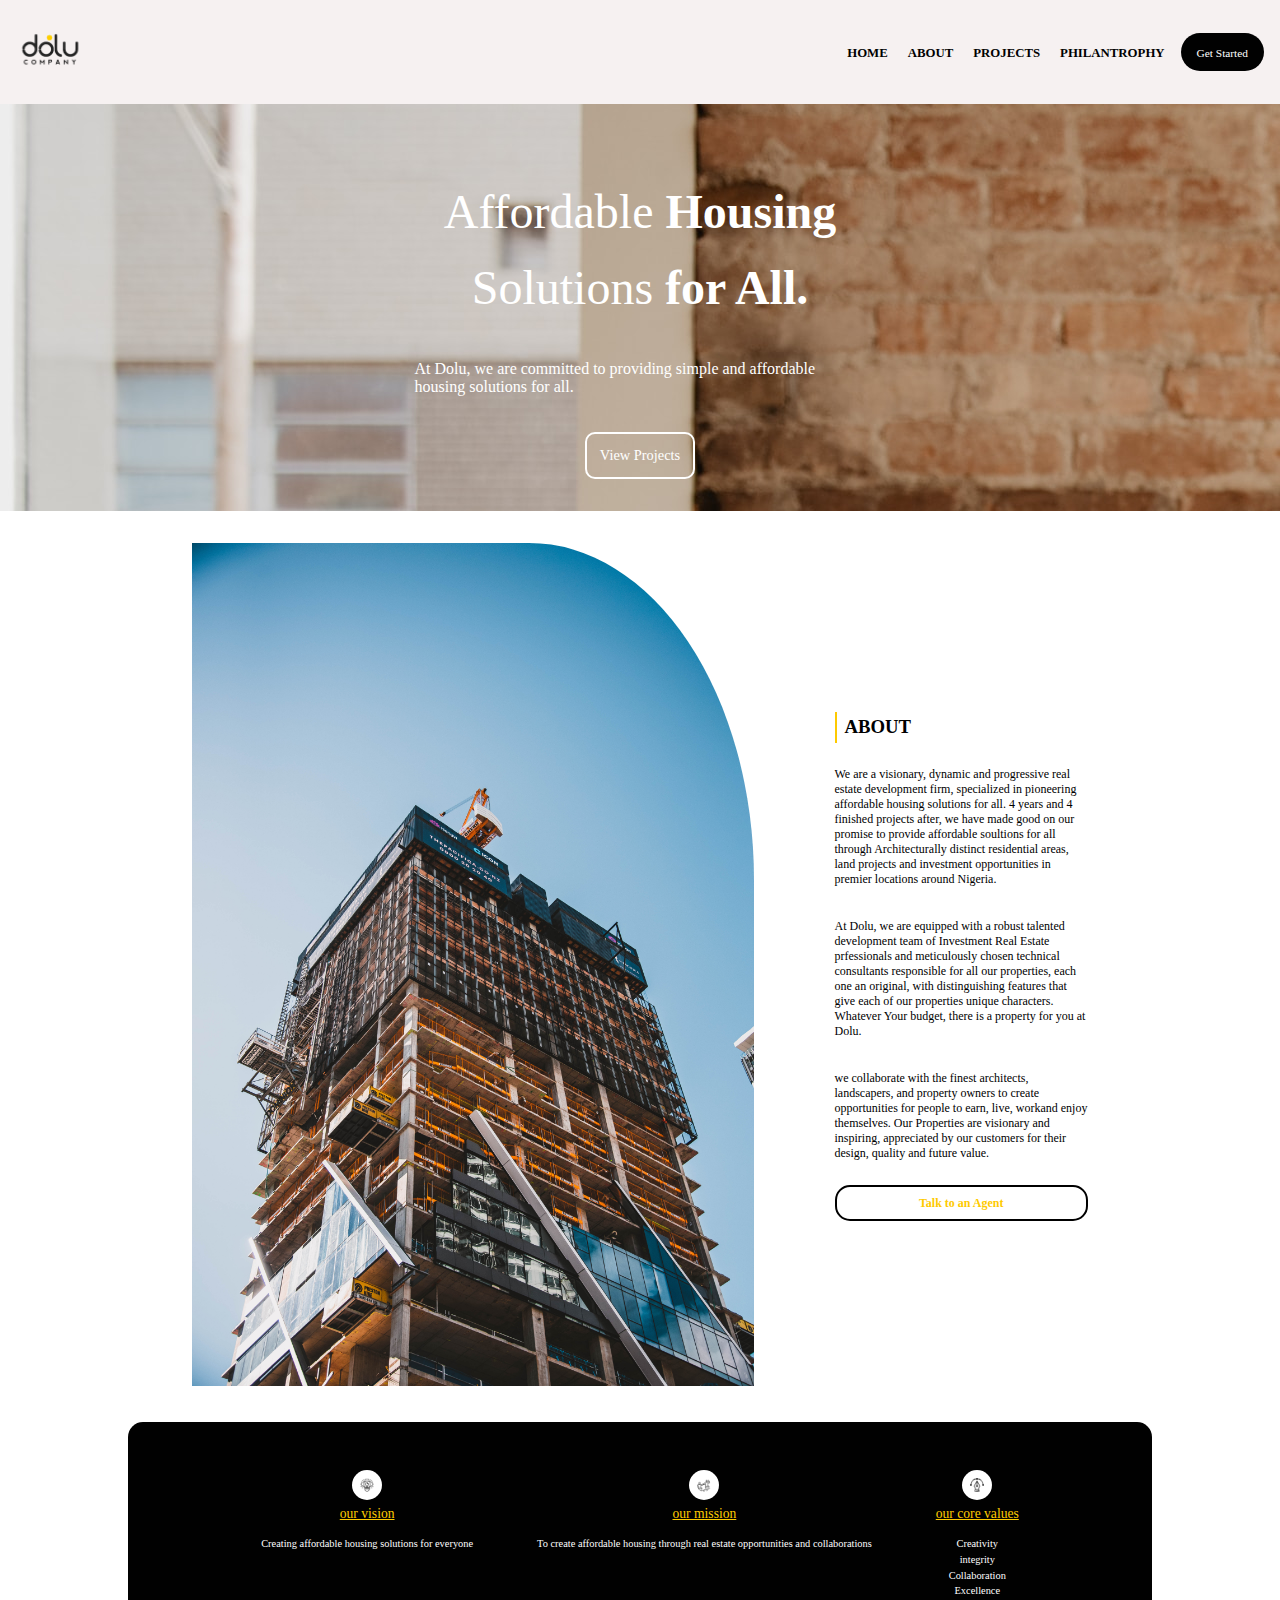
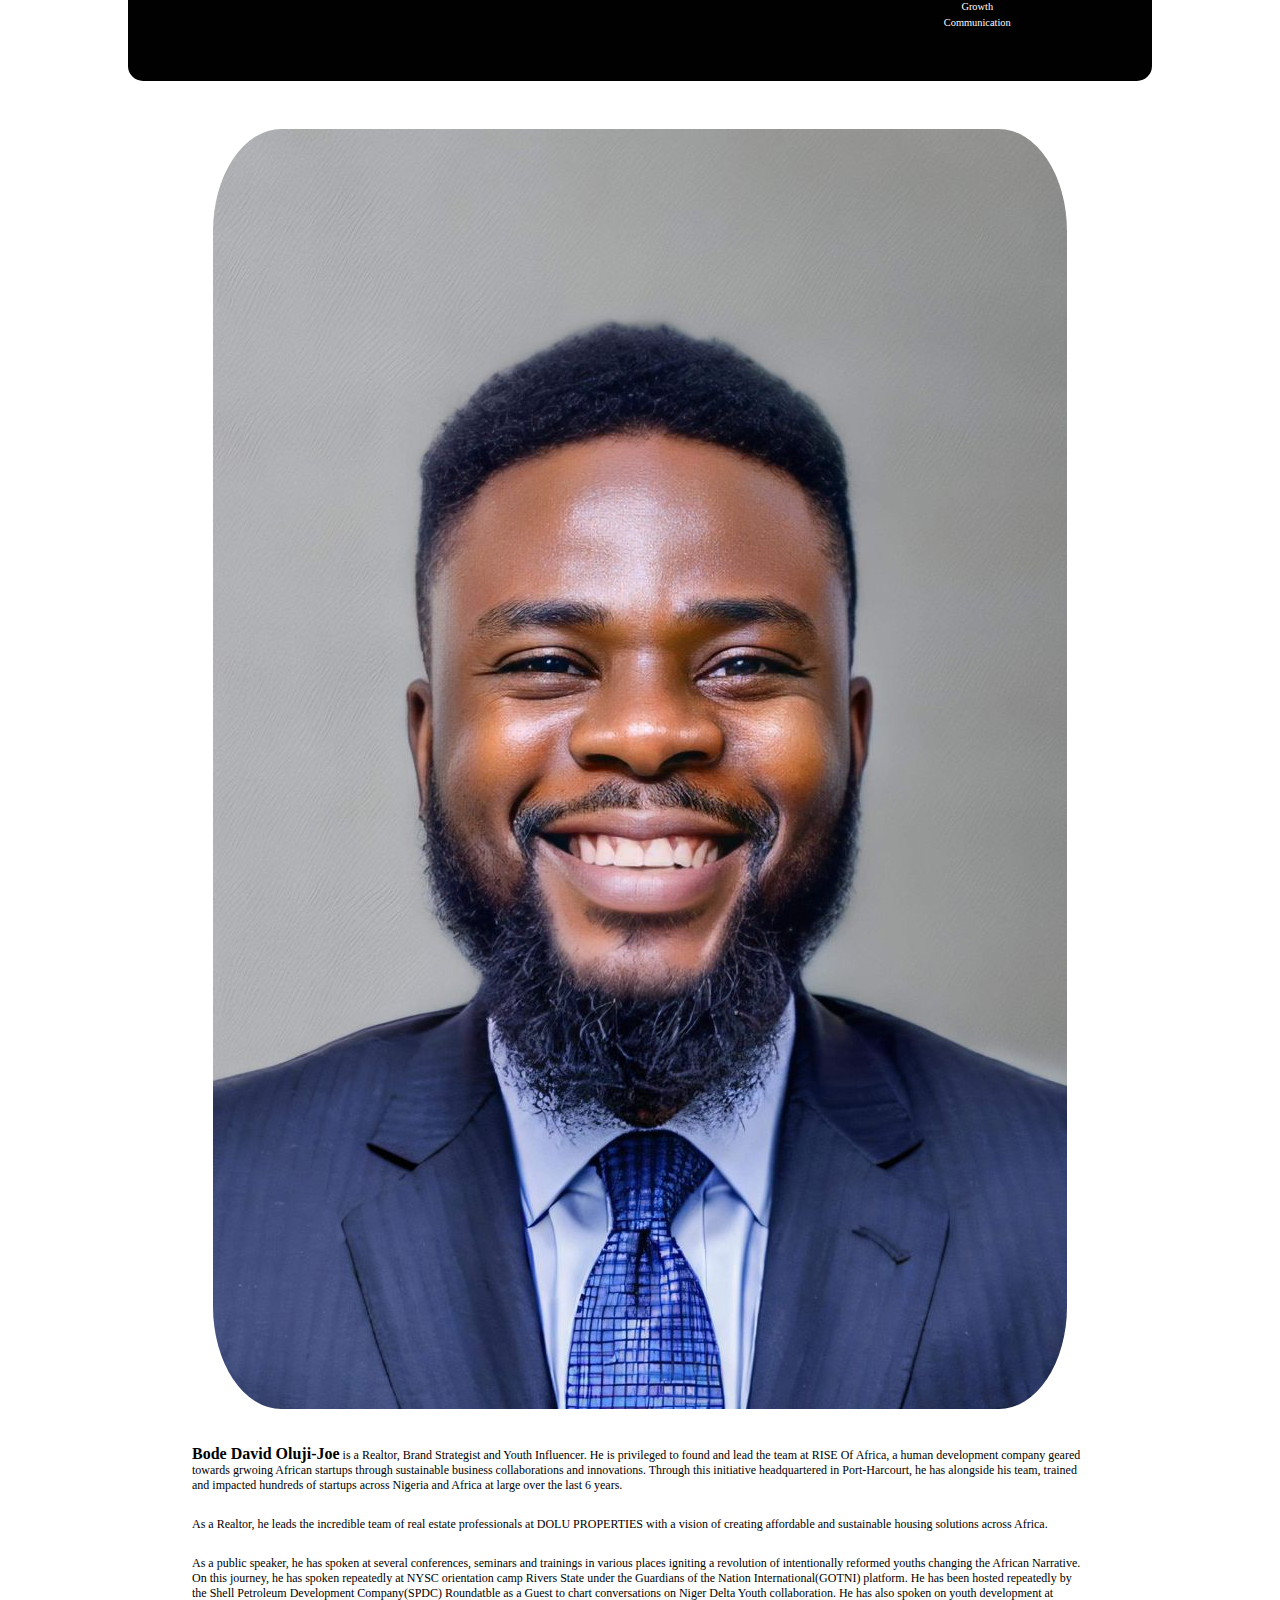
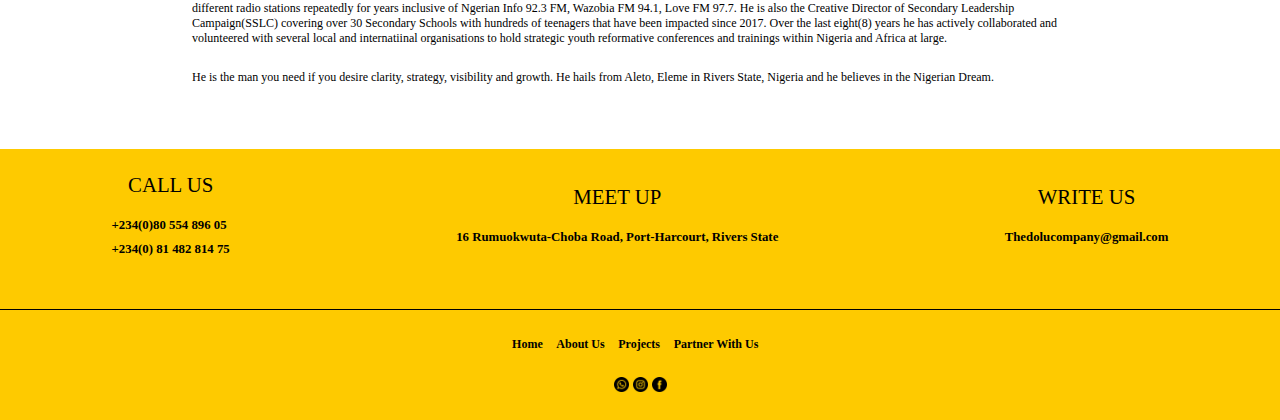
==== about.html @ e9746da0 "Add files via upload" ====
<!DOCTYPE html>
<html lang="en">
<head>
    <meta charset="UTF-8">
    <meta http-equiv="X-UA-Compatible" content="IE=edge">
    <meta name="viewport" content="width=device-width, initial-scale=1.0">
    <title>Dolu Properties Limited/About Page</title>

    <link rel="stylesheet" href="about.css">
    <link
    rel="stylesheet"
    href="https://cdnjs.cloudflare.com/ajax/libs/animate.css/4.1.1/animate.min.css"
  />
</head>
<body>

    <main>
        <section class="rider">
            <header>
           <div>
              <a href="index.html"><img src="dolu_logo-removebg.png" alt="dolu properties Logo"></a> 
           </div>

           <button class="mobile-nav-toggle" aria-controls="primary-nav" aria-expanded="true">
               <span class="sr-only">Menu</span>
           </button>
           <nav>
               <ul class="primary-nav">
                   <li><a href="index.html">Home</a></li>
                   <li><a href="about.html">About</a></li>
                   <li><a href="projects.html">Projects</a></li>
                   <li><a href="phil.html">Philantrophy</a></li>
               </ul>

               <button class="cta">
                   <a href="about.html">Get Started</a>
               </button>
           </nav>  
            </header>
    </section>

    <section class="about-hero-section">

        <div class="hero-section">
       
        <div>
            <h1>Affordable <span>Housing</span></h1>
            <h1>Solutions <span>for All.</span></h1>

    <p>At Dolu, we are committed to providing simple and affordable housing solutions for all.</p>

            <button><a style="text-decoration: none; color: white;" href="projects.html">View Projects</a></button> 
         </div>
        </div>
    </section>

<section>
        <div id="about">

        <div class="abt">
            <div>
                <img src="zane-lee-9cnzCy4YsNE-unsplash.jpg" alt="">
            </div>

            <div class="text">
            <h3>ABOUT</h3>
              <p class="text1">
                  We are a visionary, dynamic and progressive real estate development firm, specialized in
                  pioneering affordable housing solutions for all. 4 years and 4 finished projects after, 
                  we have made good on our promise to provide affordable soultions for all through 
                  Architecturally distinct residential areas, land projects and investment opportunities
                  in premier locations around Nigeria.</p>
                  
                  <p class="text2">
                  At Dolu, we are equipped with a robust talented development team of Investment Real 
                  Estate prfessionals and meticulously chosen technical consultants responsible for all 
                  our properties, each one an original, with distinguishing features that give each of
                  our properties unique characters.

                  Whatever Your budget, there is a property for you at Dolu. </p>
                  
                  
                  <p class="text3">
                  we collaborate with the finest architects, landscapers, and property owners to create 
                  opportunities for people to earn, live, workand enjoy themselves.

                  Our Properties are visionary and inspiring, appreciated by our customers for their design, 
                  quality and future value.</p>

                  <button>
                  <a href="https://wa.me/message/LCFE4JP2XHFCD1">Talk to an Agent</a>
                </button>            
            </div>              
          </div>
        </div>

        <div id="Our-Values">
            <div class="vision">
                  <img src="vision.png" alt="">
                <h4>our vision</h4>
                <p>Creating affordable housing solutions for everyone</p>
            </div>
            
            <div class="mission">
                  <img src="leadership.png" alt="">
                <h4>our mission</h4>
                <p>To create affordable housing through real estate 
                    opportunities and collaborations</p>
            </div>

            <div class="values">
                 <img src="pen-tool.png" alt="">
                <h4>our core values</h4>
                <p>Creativity</p>
                <p>integrity</p>
                <p>Collaboration</p>
                <p>Excellence</p>
                <p>Growth</p>
                <p>Communication</p>
            </div>
        </div>

        <div id="founder">
            <div>
                <img src="Bode 1 (2).JPG" 
                alt="Bode Oluji Joe, Lead Realtor at Dolu Properties">
            </div>

            <div class="founder-story">
                <p class="font1">
                    <span>Bode David Oluji-Joe</span>
                     is a Realtor, Brand Strategist and Youth Influencer.
                    He is privileged to found and lead the team at 
                    RISE Of Africa, a human development company geared
                    towards grwoing African startups through sustainable
                    business collaborations and innovations.
                    Through this initiative headquartered in Port-Harcourt,
                    he has alongside his team, trained and impacted hundreds
                    of startups across Nigeria and Africa at large over the last 
                    6 years.
                    </p>

                    <p class="font2">
                     As a Realtor, he leads the incredible team of real estate professionals 
                     at DOLU PROPERTIES with a vision of creating affordable and sustainable
                     housing solutions across Africa.
                    </p>

                     <p class="font3">
                     As a public speaker, he has spoken at several conferences, seminars and trainings 
                     in various places igniting a revolution of intentionally reformed youths changing
                     the African Narrative.

                     On this journey, he has spoken repeatedly at NYSC orientation camp Rivers State under 
                     the Guardians of the Nation International(GOTNI) platform.
                     He has been hosted repeatedly by the Shell Petroleum Development Company(SPDC) Roundatble
                     as a Guest to chart conversations on Niger Delta Youth collaboration.

                     He has also spoken on youth development at different radio stations repeatedly for years
                     inclusive of Ngerian Info 92.3 FM, Wazobia FM 94.1, Love FM 97.7.
                     He is also the Creative Director of Secondary Leadership Campaign(SSLC) covering over 30 Secondary
                     Schools with hundreds of teenagers that have been impacted since 2017.
                     
                     Over the last eight(8) years he has actively collaborated and volunteered with several local 
                     and internatiinal organisations to hold strategic youth reformative conferences and trainings within
                     Nigeria and Africa at large.
                    </p>

                    <p class="font4">
                     He is the man you need if you desire clarity, strategy, visibility and growth.
                     He hails from Aleto, Eleme in Rivers State, Nigeria and he believes in the Nigerian Dream.
                    </p>
            </div>
        </div>
</section>

    <footer>
        <div class="footer">
            <div class="foot1">
                <p>CALL US</p>
                <h6>+234(0)80 554 896 05 </h6>
                <h6>+234(0) 81 482 814 75</h6>
            </div>

            <div class="foot2">
                <p>MEET UP</p>
                <h6>16 Rumuokwuta-Choba Road, 
                    <span>Port-Harcourt, Rivers State</span>      
                </h6>
            </div>

            <div class="foot1">
                <p>WRITE US</p>
                <h6 href="Thedolucompany@gmail.com">Thedolucompany@gmail.com</h6>
            </div>
        </div>

        <div class="image-section">
            <a href="index.html">Home</a>
            <a href="about.html">About Us</a>
            <a href="projects.html">Projects</a>
            <a href="projects.html">Partner With Us</a>
        </div>
        <div class="footer-images">
           <a href="https://wa.me/message/LCFE4JP2XHFCD1"><img src="whatsapp (1).png" alt=""></a> 
           <a href="http://Instagram.com/doluproperties"><img src="instagram (1).png" alt=""></a> 
           <a href="https://www.facebook.com/DoluProperties"><img src="facebook.png" alt=""></a> 
        </div>
    </footer>
</main>

<script src="about.js"></script>
</body>

</html>
---- about.css ----
*,*::after, *::before{
    margin:0;
    padding: 0;
    box-sizing: border-box;
}

:root{
    --main-color:#FECA00;
    --secondary-color:#010101;
    --auxillary-color:#989898;
    --supplementary-color:#ffffff;
    --bar-width:100%;
    --alt-background:url(nathan-waters-j7q-Z9DV3zw-unsplash.jpg) no-repeat center center/cover ;
}
@font-face{
   font-family:'typographica';
   src:url(typogrgahica/TypoGraphica_demo.otf);
}
@font-face {
   font-family: 'montserrat';
   src: url(Montserrat/Montserrat-VariableFont_wght.ttf);
}

html{
   scroll-behavior: smooth;
}

img{
    max-width: 100%;
}

body{
    position: relative;
}
main{
   height: 100vh;
   width: 100%;

}

header div img{
   width:100px;
}
.mobile-nav-toggle, .sr-only{
   display: none;
}

header{
  background: rgb(246, 241, 241);
   margin:0;
    display:flex;
    justify-content:space-between;
    align-items:center;
    cursor:pointer;
    padding-bottom: 0;
}
nav{
   display: flex;
   justify-content:space-around;
   align-items:center;
}

nav ul{
   flex-direction:row;
   align-items:center;
   justify-content:center;
}
nav li{
   list-style: none;
   display: inline-block;
   margin-inline-end: 1rem;
}

nav li a{
   text-decoration: none;
   text-transform:uppercase;
   color: var(--secondary-color);
   font-size: .8rem;
   font-weight:800;
   font-family: 'montserrat';
   transition:250ms;
}


nav li a:hover{
   scale:1.5;
   color:var(--main-color);
}

.cta{
   padding:.7rem 1rem;
   border: none;
   background: var(--secondary-color);
   border-radius: 30px;
   margin-inline-end: .2rem;
   margin-top:auto;
   margin-bottom:auto;
}
.cta a{
   text-decoration: none;
   color:var(--supplementary-color);
   font-size: .8rem;
   font-family: 'montserrat';
}


.main-display{
   background:var(--main-color);
}



.about-hero-section{
   background:url(olivia-bauso-tP6eRy-W3ws-unsplash.jpg);
}

.hero-section{
   display: flex;
   flex-direction:row-reverse;
   justify-content: center;
   align-items: center;
   position: relative;
   padding-bottom: 2rem;
   padding-top: 5rem;
}

.hero-section div{
   display:flex;
   flex-direction: column;
   gap: 1.3rem;;
   justify-content: flex-start;
   align-items: center;
}



.about-hero-section p {
   color: var(--supplementary-color); 
   font-size:1rem;
   font-weight: 100;
   font-family:'typographica';
   width: 80%;
   margin-top: 1.5rem;
   margin-bottom: 1rem;
}

.about-hero-section button {
   color: var(--supplementary-color);
   text-align:center;
   font-size:.9rem;
   font-family:'montserrat';
   border:2px solid var(--supplementary-color);
   border-radius:10px;
   padding:.8rem;
   background:transparent;
   cursor:pointer;
}

.about-hero-section button:hover{
   background:var(--secondary-color);
   color:var(--supplementary-color);
   border:none;
}

.about-hero-section h1 {
   color: var(--supplementary-color);
   text-align:center;
   font-family:'montserrat';
   font-weight:400;
   font-size:3rem
}
.about-hero-section span {
   font-weight:800;
}

.cta{
   padding:.7rem 1rem;
   border: none;
   background: var(--secondary-color);
   border-radius: 30px;
   margin-inline-end: 1rem;
}
.cta a{
   text-decoration: none;
   color:var(--supplementary-color);
   font-size: .71rem;
   font-family: 'montserrat';
}

.abt{
   display: flex;
   gap:5rem;
   padding-top:2rem;
   justify-content: center;
   margin-left: auto;
   margin-right: auto;
   width:70%;
}

.text1, .text2{
   margin-bottom:2rem;
   font-family: 'montserrat';
   font-weight: 500;
   font-size: .75rem;
}

.text3{
   font-family: 'montserrat';
   font-weight: 500; 
   font-size: .75rem;
}

.text{
   display:flex;
   flex-direction: column;
justify-content: center;
}

.text button{
   cursor: pointer;
   border-radius: 15px; 
   padding: .5rem; 
   margin-top: 1.5rem;
   background: transparent;
   border: 2px solid black;
   display: inline;
}

.text button a{
   text-decoration: none;
   font-family: 'montserrat';
   font-weight: 600;
   font-size: .75rem;
   display: inline;
   color: var(--main-color);
}

.text button:hover{
   background: var(--secondary-color);
   color: var(--secondary-color);
}




.abt h3{
   font-family: 'typographica';
   border-left: 2px solid var(--main-color);
   padding:.3rem .5rem;
   margin-bottom: 1.5rem;
   text-align: left;
}

#about div img{
   align-items: center;
   border-top-right-radius: 40%;
}

#Our-Values{
   width:80%;
   display: flex;
   background: var(--secondary-color);
   margin-left: auto;
   margin-right:auto ;
   padding: 3rem;
   justify-content: center;
   margin-top: 2rem;
   margin-bottom: 2rem;
   border-radius: 15px;
   gap: 4rem;
}

.vision, .mission, .values{
 display: flex;
 flex-direction: column;
}

.vision img, .mission img, .values img{
   margin-left: auto;
   margin-right: auto;
   margin-bottom: .4rem;
   background: white; 
   padding: .5rem; border-radius: 50%;
   height: 30px;
   aspect-ratio: 1;
}


.vision h4, .mission h4 , .values h4 {
   color:var(--main-color);
   font-family: 'typographica';
   font-weight: 100;
   font-size: .85rem;
   padding-bottom: 1rem;
   text-decoration: underline;
   text-align: center;
}

.vision p, .mission p , .values p{
   color:var(--supplementary-color);
   font-family: 'montserrat';
   font-weight: 300;
   font-size: .65rem;
   text-align: center;
}
.values p{
   padding-bottom: .3rem;
}


#founder{
   margin-top: 3rem;
   margin-bottom: 4rem;
   width: 70%;
   display: flex;
   flex-direction: column;
   gap: 2rem;
   justify-content: center;
   align-items: center;
   margin-right: auto;
   margin-left: auto;
}
#founder img{
   width: 100%;
   border-radius: 8%;
}

.founder-story{
   font-family: 'montserrat';
   font-size: .75rem;
}

.founder-story span{
   font-weight: 800;
   font-size: 1rem;
}

.founder-story p{
   font-weight: 500;
}

.font1, .font2, .font3{
   margin-bottom: 1.5rem;
}

footer{
   background: var(--main-color);
   padding-top:1.5rem;
   padding-bottom:1.5rem;
}

.footer{
   display:flex;
   gap:1rem;
   justify-content:space-around;
   align-items:center;
   font-family:'montserrat';
   padding-bottom:3rem;
   padding-left: .4rem;
   padding-right: .4rem;
   border-bottom:.001rem solid var(--secondary-color);
}

.footer p{
   padding-bottom:1rem;
   font-size:1.3rem;
   text-align: center;
}
.footer h6{
   line-height:1.5rem;
   font-size:.8rem;
}

.image-section{
   text-align:center;
   padding-top:1.5rem;
   padding-bottom: 1rem;
   margin-bottom:.6rem;
}
.image-section a{
   text-decoration:none;
   color:var(--secondary-color); 
   margin-right:.6rem;
   font-family:'montserrat';
   font-size:.75rem;
   font-weight:600;
}

.footer-images{
 text-align: center;
}
.footer-images img{
   width:15px;
   gap: .6rem;
}


 
/* styling for mobile first screen */
 @media screen and(max-width:600px){

   header div img{
      width:50px;
   }
   
   nav{
      position:fixed;
      z-index:1000;
      display:flex;
      flex-direction:column;
      align-items: center;
      justify-content: space-around;
      inset:0 0 0 20%;
      padding:min(30vh, 10rem) 2rem ;
      background:hsl(0 0% 50%/0.2 ) !important;
      backdrop-filter: blur(.7rem);
      color: var(--supplementary-color);
      transform:translateX(100%);
      transition: transform 350ms ease-out;
   }
  
  
   nav li{
      list-style:none;
      padding-bottom: .5rem;
      cursor: pointer;
      padding-top:1rem;
      margin-bottom:0;
      margin-top:1rem;
      margin-left:auto;
      margin-right:auto;
      display: flex;
      flex-direction: column;
   }
  
   nav li a{
      text-decoration:none;
      color:var(--supplementary-color);
      font-size: 1rem;
      font-weight:700;
      font-family: 'montserrat';
      text-transform: uppercase;
      text-align:center;
      padding:5px;
      display:block;
   }
   nav li a:hover{
      scale:0;
      color:var(--supplementary-color);
   }
  
   .sr-only{
      display:none;
  }
   .mobile-nav-toggle{
      position: absolute !important;
      background: url(bars-solid\ \(3\).svg);
      background-repeat: no-repeat;
      background-color: transparent;
      border: none;
      width: 1.2rem;
      aspect-ratio: 1;
      top:1.2rem;
      right:2rem;
      z-index:9999;
      cursor: pointer;
      display: block;
   }
  
   .mobile-nav-toggle[aria-extended='true']{
      background: url(xmark-solid.svg);
   }
   nav.active{
      transform:translateX(0%)
   }
   .cta{
      padding:.7rem 1rem;
      border: none;
      background: var(--secondary-color);
      border-radius: 30px;
      margin-inline-end: .71rem;
   }
   

   .hero-section{
      flex-direction: column;
      justify-content: center;
      align-items: center;
      height:100vh;
      padding-bottom: 1rem;
      text-align: center;
   }

   .about-hero-section p {
      color: var(--secondary-color);
      margin-left: auto;
      margin-right: auto;
      font-size:.8rem;
      font-family:'typographica';
      font-weight: 10;
      width: 80%;
   }

   .about-hero-section button {
      color: var(--supplementary-color);
      font-size:.7rem;
      font-family:'montserrat';
      border:none;
      border-radius:5px;
      padding:.5rem;
      background:var(--secondary-color);
   }

   .about-hero-section h1 {
      color: var(--secondary-color);
      font-family:'montserrat';
      font-weight:400;
      font-size:1.6rem;
      line-height: .99rem;
   }
   .about-hero-section span {
      font-weight:800;
      font-size:2rem;
   }

   #about div img{
     display:none;
   }

   .abt{
      display: flex;
      padding-top:2rem;
      width:100%;
   }
   .abt h3{
      font-family: 'typographica';
      border-left: 2px solid var(--main-color);
      padding:.2rem .5rem;
      margin-bottom: 1.5rem;
      font-size: 1rem;
      font-weight: 400;
   }
   .text{
      flex-direction: column;
   justify-content: center;
   margin-left:-4rem;
   width:80%;
   padding-bottom:2rem;
   }
/* 
   .text h3{
      text-align: center;
      border: none;
   } */

   .text1, .text2, .text3, .text button{
      font-size:.70rem;
   }

   #Our-Values{
      width:90%;
      display: flex;
      flex-direction: column;
      background: var(--secondary-color);
      margin-left: auto;
      margin-right:auto ;
      padding: 3rem;
      justify-content: center;
      margin-top: 2rem;
      margin-bottom: 2rem;
      border-radius: 15px;
      gap: 4rem;
   }

   #founder{
      margin-top: 3rem;
      margin-bottom: 4rem;
      width: 90%;
      display: flex;
      flex-direction: column;
      gap: 2rem;
      justify-content: center;
      align-items: center;
      margin-right: auto;
      margin-left: auto;
   }
   .footer{
      flex-direction:column;
      gap:3rem;
      padding-bottom:6rem;
   }

   .footer p{
      font-weight:700;
      text-align:center;
      font-size:1rem;
   }

   .footer h6{
      font-weight:500;
      line-height:1.5rem;
      font-size:.6rem;
   }
   .foot2 span{
      display:block;
      text-align:center;
   }
   
 }

 @media screen and(max-width:768px){

   .abt{
      margin-left: auto;
      margin-right: auto;
      width:80%;
   }
   #about div img{
     display:none;
   }
   
   .footer h6{
      line-height:1.5rem;
      font-size:.65rem;
   }
}
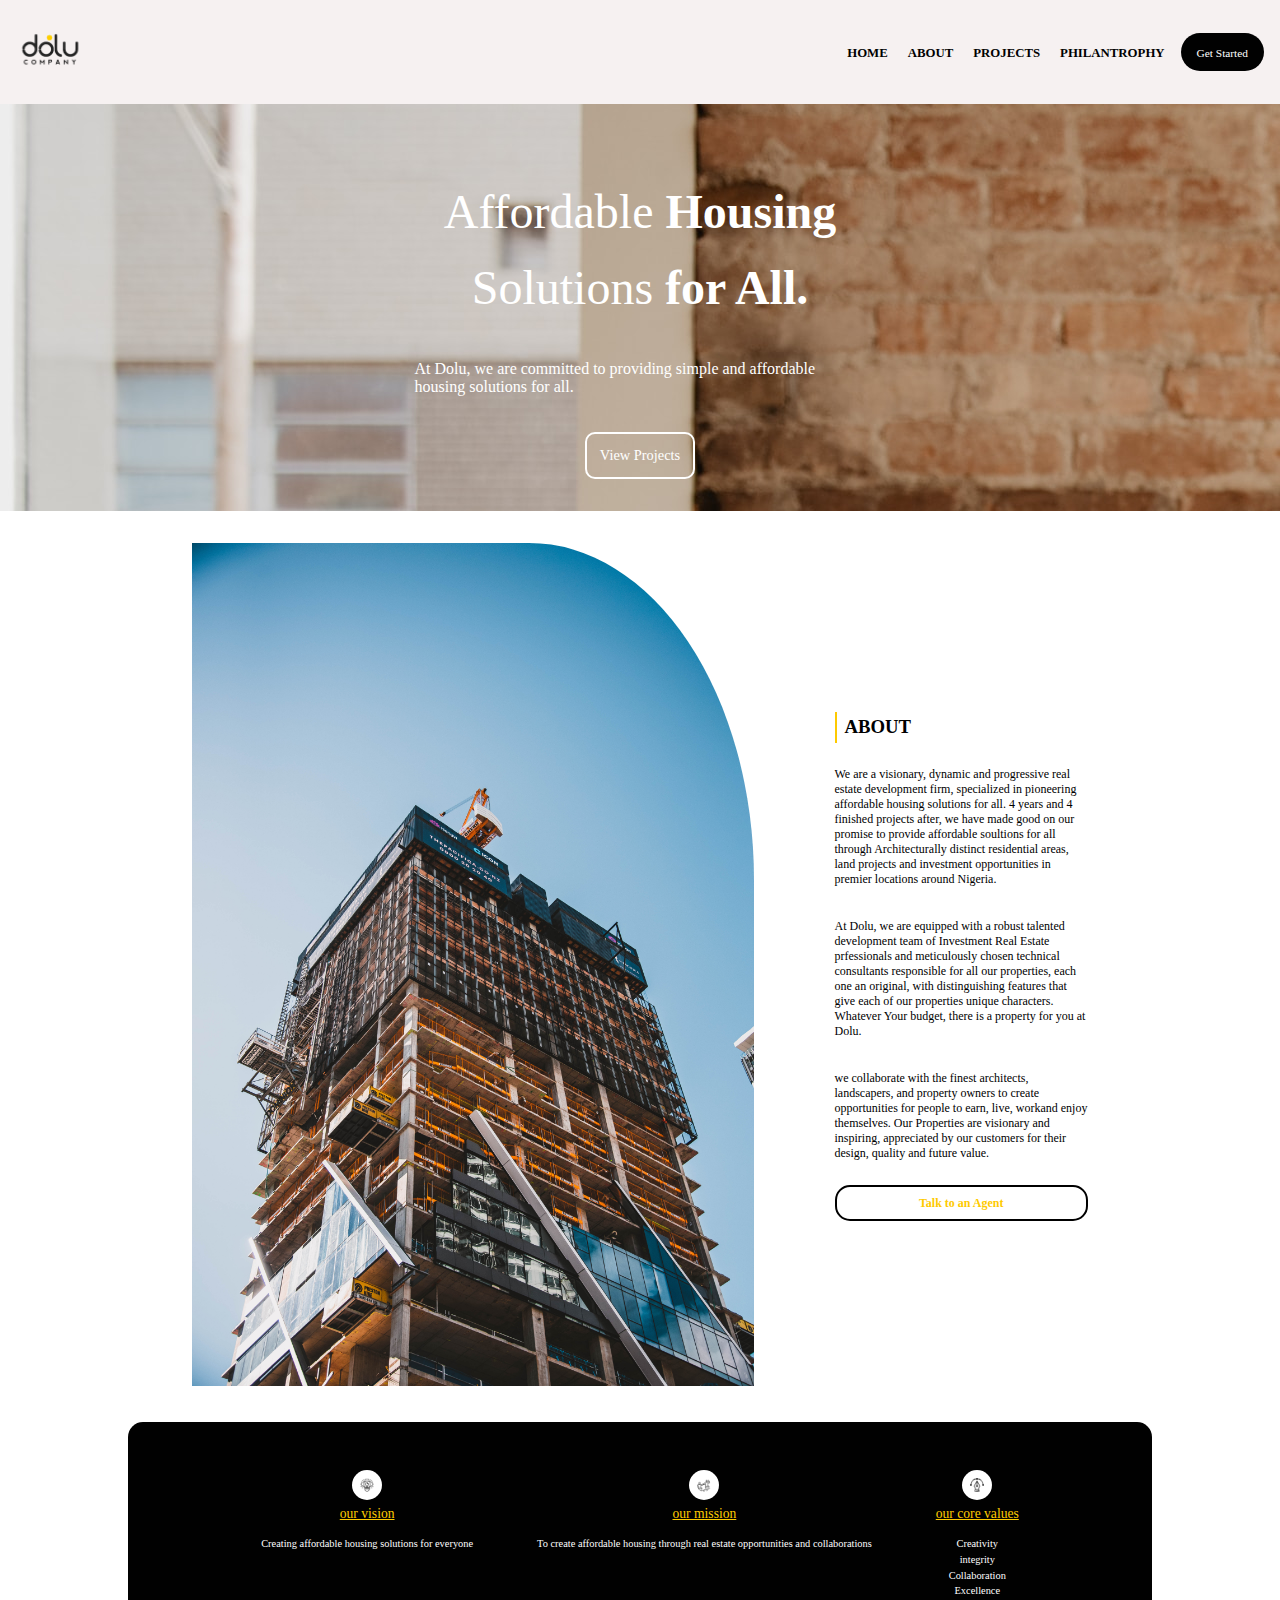
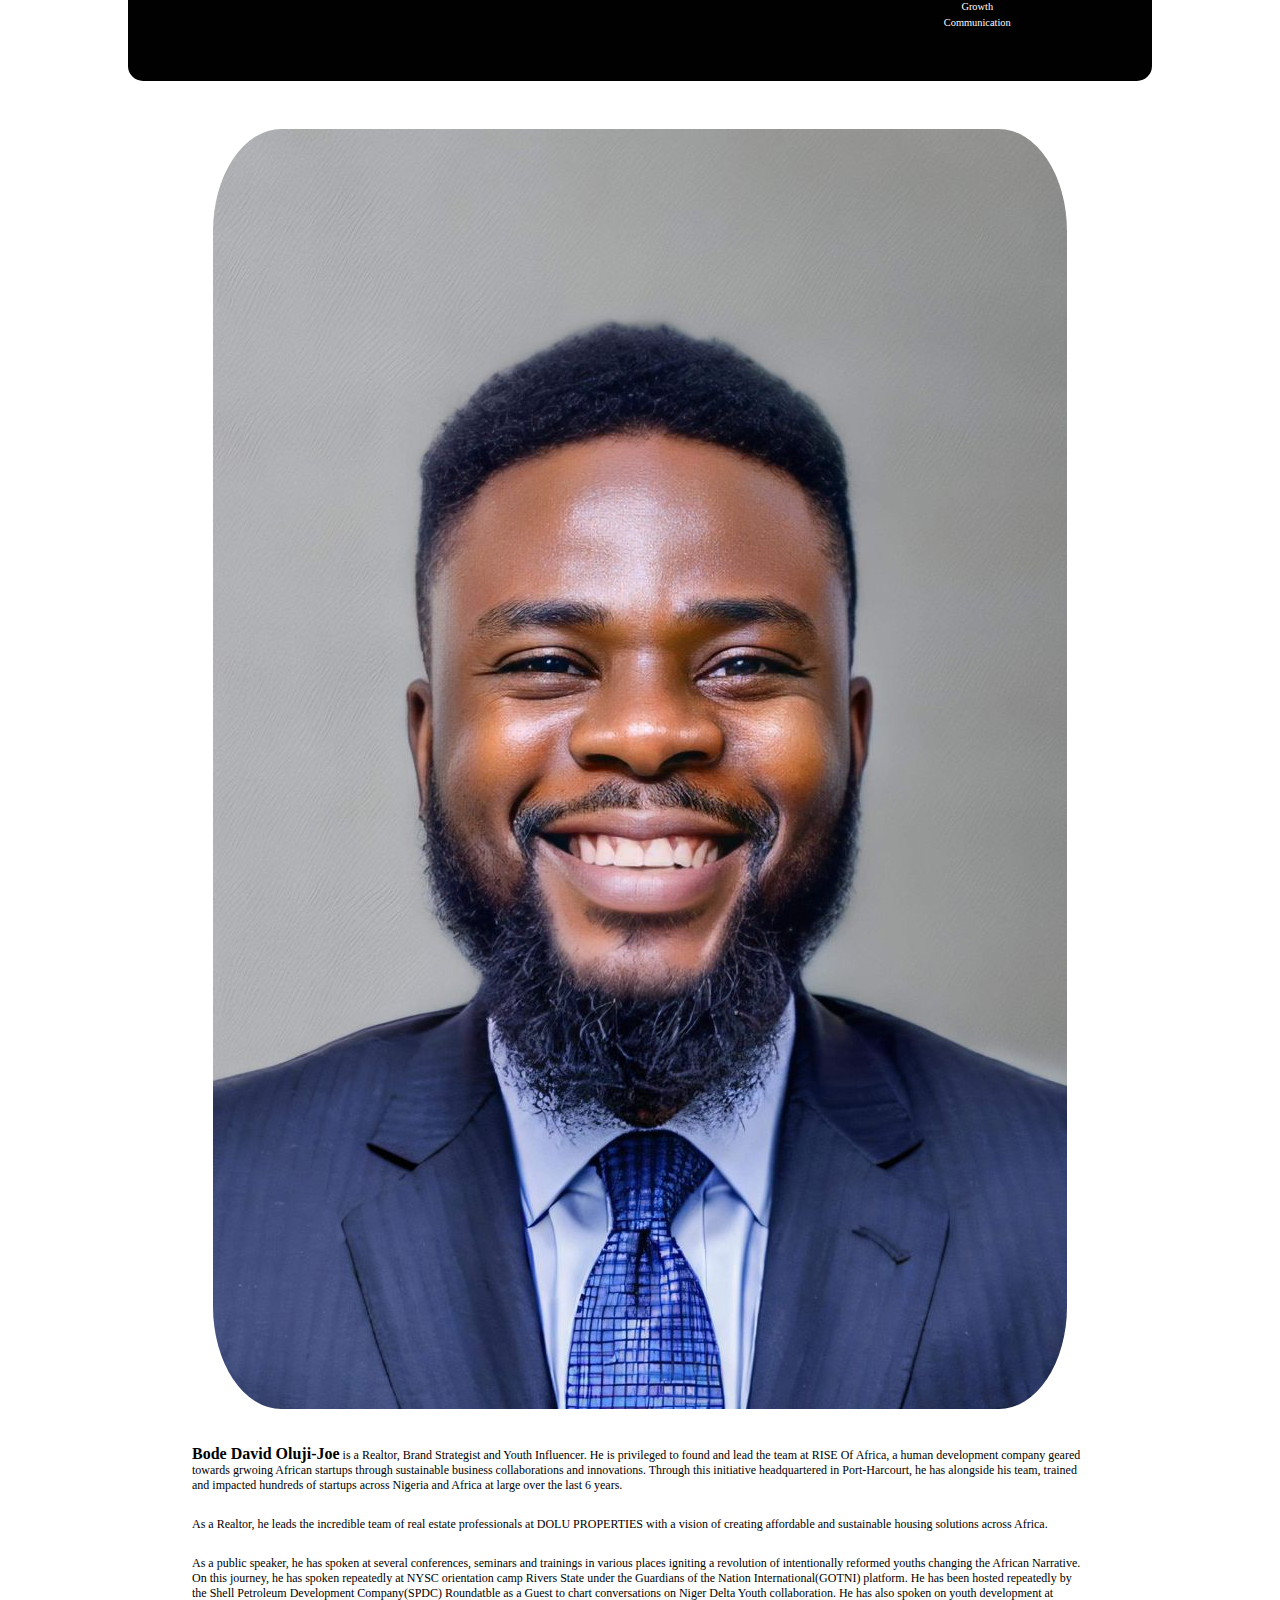
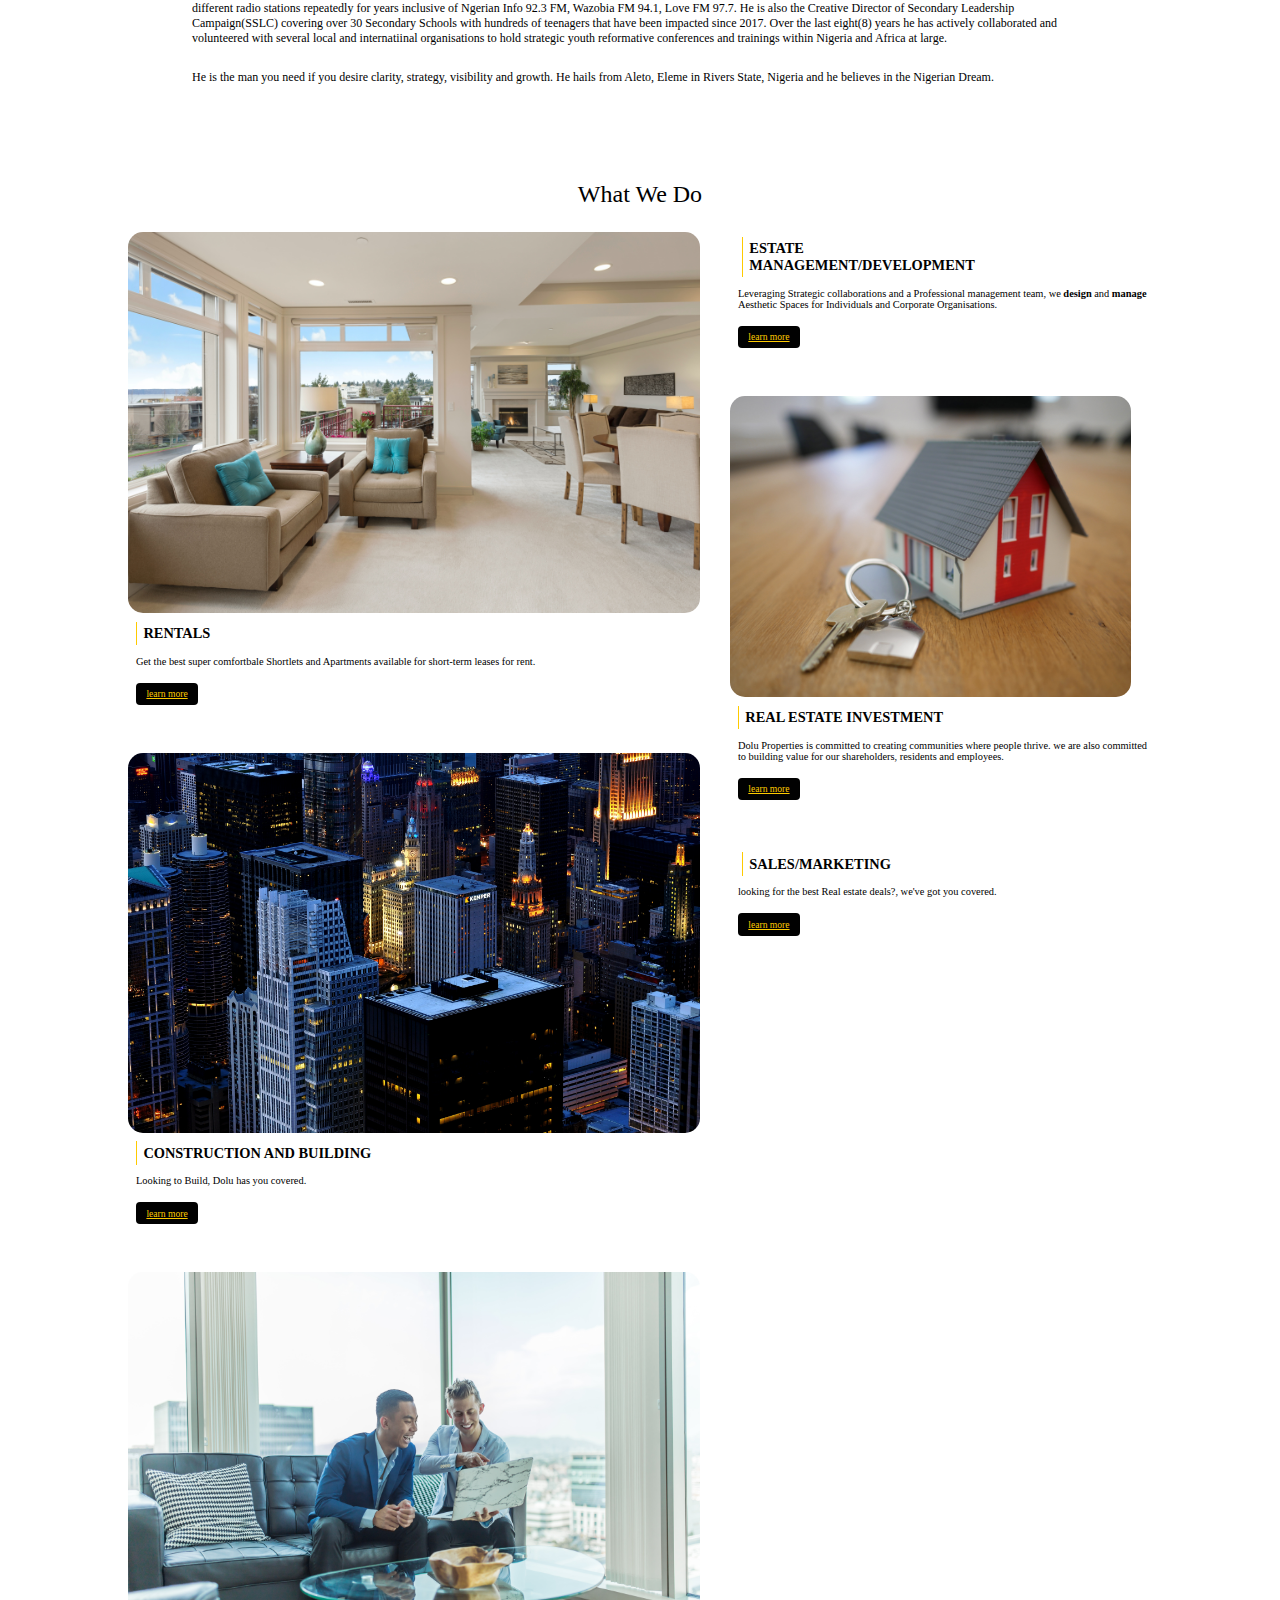
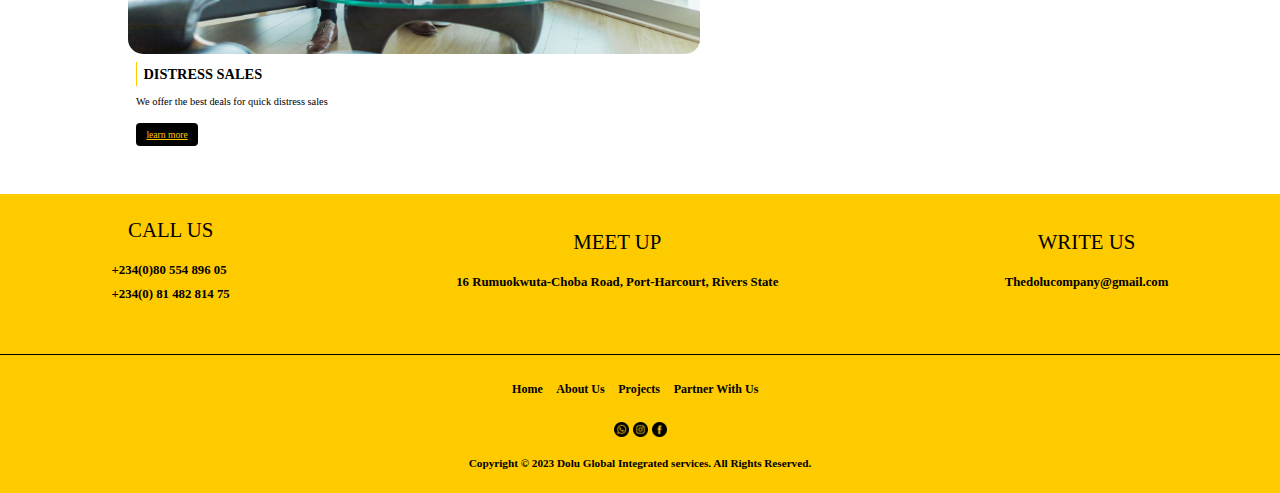
==== commit 03edd48c: "Add files via upload" ====
--- a/about.html
+++ b/about.html
@@ -174,6 +174,71 @@
         </div>
 </section>
 
+<div class="our-work">
+    <p>What  We  Do</p>
+    <div class="what-we-do">
+        <div>
+    <figure>
+        <img src="francesca-tosolini-tHkJAMcO3QE-unsplash.jpg" alt="">
+        <figcaption>Rentals</figcaption>
+        <h5> Get the best super comfortbale Shortlets and Apartments available for short-term leases for rent.</h5>
+        <button><a 
+            style="
+                color: #FECA00;" href="https://wa.me/message/LCFE4JP2XHFCD1">learn more</a></button>
+    </figure>
+    <figure>
+        <img src="alex-shutin-XsC0GHXi-8k-unsplash.jpg" alt="">
+        <figcaption>Construction and Building</figcaption>
+          <h5>Looking to Build, Dolu has you covered.</h5>
+          <button><a
+            style="
+                color: #FECA00;" href="https://wa.me/message/LCFE4JP2XHFCD1">learn more</a></button>
+    </figure>
+    
+    <figure>
+        <img src="austin-distel-jpHw8ndwJ_Q-unsplash.jpg" alt="">
+        <figcaption>Distress Sales</figcaption>
+          <h5>We offer the best deals for quick distress sales</h5>
+          <button><a 
+            style="
+                color: #FECA00;" href="https://wa.me/message/LCFE4JP2XHFCD1">learn more</a></button>
+    </figure>
+</div>
+    <div>
+    <figure>
+        <img src="daria-nepriakhina-LZkbXfzJK4M-unsplash.jpg" alt="">
+        <figcaption>Estate<br>
+            Management/Development</figcaption>
+              <h5>Leveraging Strategic collaborations and a Professional management team,
+                 we <strong>design</strong> and <strong>manage</strong> Aesthetic Spaces for Individuals and Corporate Organisations.</h5>
+            <button><a
+                style="
+                color: #FECA00;"  href="https://wa.me/message/LCFE4JP2XHFCD1">learn more</a></button>
+    </figure>
+    <figure>
+        <img src="tierra-mallorca-rgJ1J8SDEAY-unsplash.jpg" alt="">
+        <figcaption>Real Estate Investment</figcaption>
+          <h5>Dolu Properties is committed to creating communities where people thrive.
+            we are also committed to building value for our shareholders, residents and employees.
+          </h5>
+          <button><a 
+            style="
+                color: #FECA00;" 
+            href="https://wa.me/message/LCFE4JP2XHFCD1">learn more</a></button>
+    </figure>
+    <figure>
+        <img src="daria-nepriakhina-LZkbXfzJK4M-unsplash.jpg" alt="">
+        <figcaption>Sales/Marketing</figcaption>
+          <h5>looking for the best Real estate deals?, we've got you covered.</h5>
+          <button><a 
+            style="
+                color: #FECA00;" 
+                href="https://wa.me/message/LCFE4JP2XHFCD1">learn more</a></button>
+    </figure>
+    </div>
+</div>
+</div>
+
     <footer>
         <div class="footer">
             <div class="foot1">
@@ -206,6 +271,11 @@
            <a href="http://Instagram.com/doluproperties"><img src="instagram (1).png" alt=""></a> 
            <a href="https://www.facebook.com/DoluProperties"><img src="facebook.png" alt=""></a> 
         </div>
+
+        <div style="text-align: center;
+        margin-top: 1rem;"
+        class="copyright">
+        Copyright &#169 2023 Dolu Global Integrated services. All Rights Reserved.</div>
     </footer>
 </main>
 
--- a/about.css
+++ b/about.css
@@ -343,6 +343,74 @@
    margin-bottom: 1.5rem;
 }
 
+
+.our-work{
+   width:80%;
+   margin-top:2rem;
+   margin-right:auto;
+   margin-left:auto;
+ }
+
+.our-work p{
+   padding-top:2rem;
+   margin-bottom: 1.5rem;
+   text-align:center;
+   font-family: 'typographica'; 
+  font-size:1.5rem;
+}
+
+
+.what-we-do{
+   display:flex;
+}
+.our-work figure{
+   margin-bottom:2rem; 
+   padding-bottom: 1rem;
+}
+
+.our-work img{
+   border-radius: 15px;
+   width: 95%;
+   text-align: center;
+}
+
+.our-work figcaption{
+   margin-left:.5rem;
+   margin-bottom: .36rem;
+   margin-top:.3rem;
+   display: inline-block;
+   font-size:.9rem;
+   font-family: 'typographica';
+   font-weight:600;
+   text-transform:uppercase;
+   color:var(--secondary-color);
+   border-left: .5px solid var(--main-color);
+   padding:.2rem .1rem .2rem .4rem; 
+}
+
+.our-work h5{
+   margin-left:.5rem;
+   margin-bottom:1rem;
+   margin-top:.3rem;
+   font-family:'montserrat';
+   font-weight:500;
+   font-size:.65rem;
+}
+
+.our-work button{
+   display: block;
+   border: none;
+   border-radius: 4px;
+   color: var(--main-color);
+   background: var(--secondary-color);
+   font-family:'montserrat';
+   font-size: .6rem;
+   font-weight: 500;
+   margin-left: .5rem;
+   padding: .35rem .65rem;
+}
+
+
 footer{
    background: var(--main-color);
    padding-top:1.5rem;
@@ -394,10 +462,16 @@
    gap: .6rem;
 }
 
+.copyright{
+   font-family: 'montserrat';
+   font-size: .7rem;
+   font-weight: 600;
+ }
+
 
  
 /* styling for mobile first screen */
- @media screen and(max-width:600px){
+ @media screen and (max-width:600px){
 
    header div img{
       width:50px;
@@ -584,6 +658,27 @@
       margin-right: auto;
       margin-left: auto;
    }
+
+   .our-work{
+      width:100%;
+   }
+   
+      .our-work p{
+         padding:.2rem .4rem .2rem .4rem;
+         margin-top:.7rem;
+         margin-bottom: 1.5rem;
+         border-left:2px solid var(--main-color);
+         font-size:.70rem;
+         text-align:left;
+      }
+      .our-work figcaption{
+         margin-top:.7rem;
+      }
+   
+      .our-work figure{
+         margin-bottom:2rem;
+         position:relative;  
+      }
    .footer{
       flex-direction:column;
       gap:3rem;
@@ -608,7 +703,7 @@
    
  }
 
- @media screen and(max-width:768px){
+ @media screen and (max-width:768px){
 
    .abt{
       margin-left: auto;
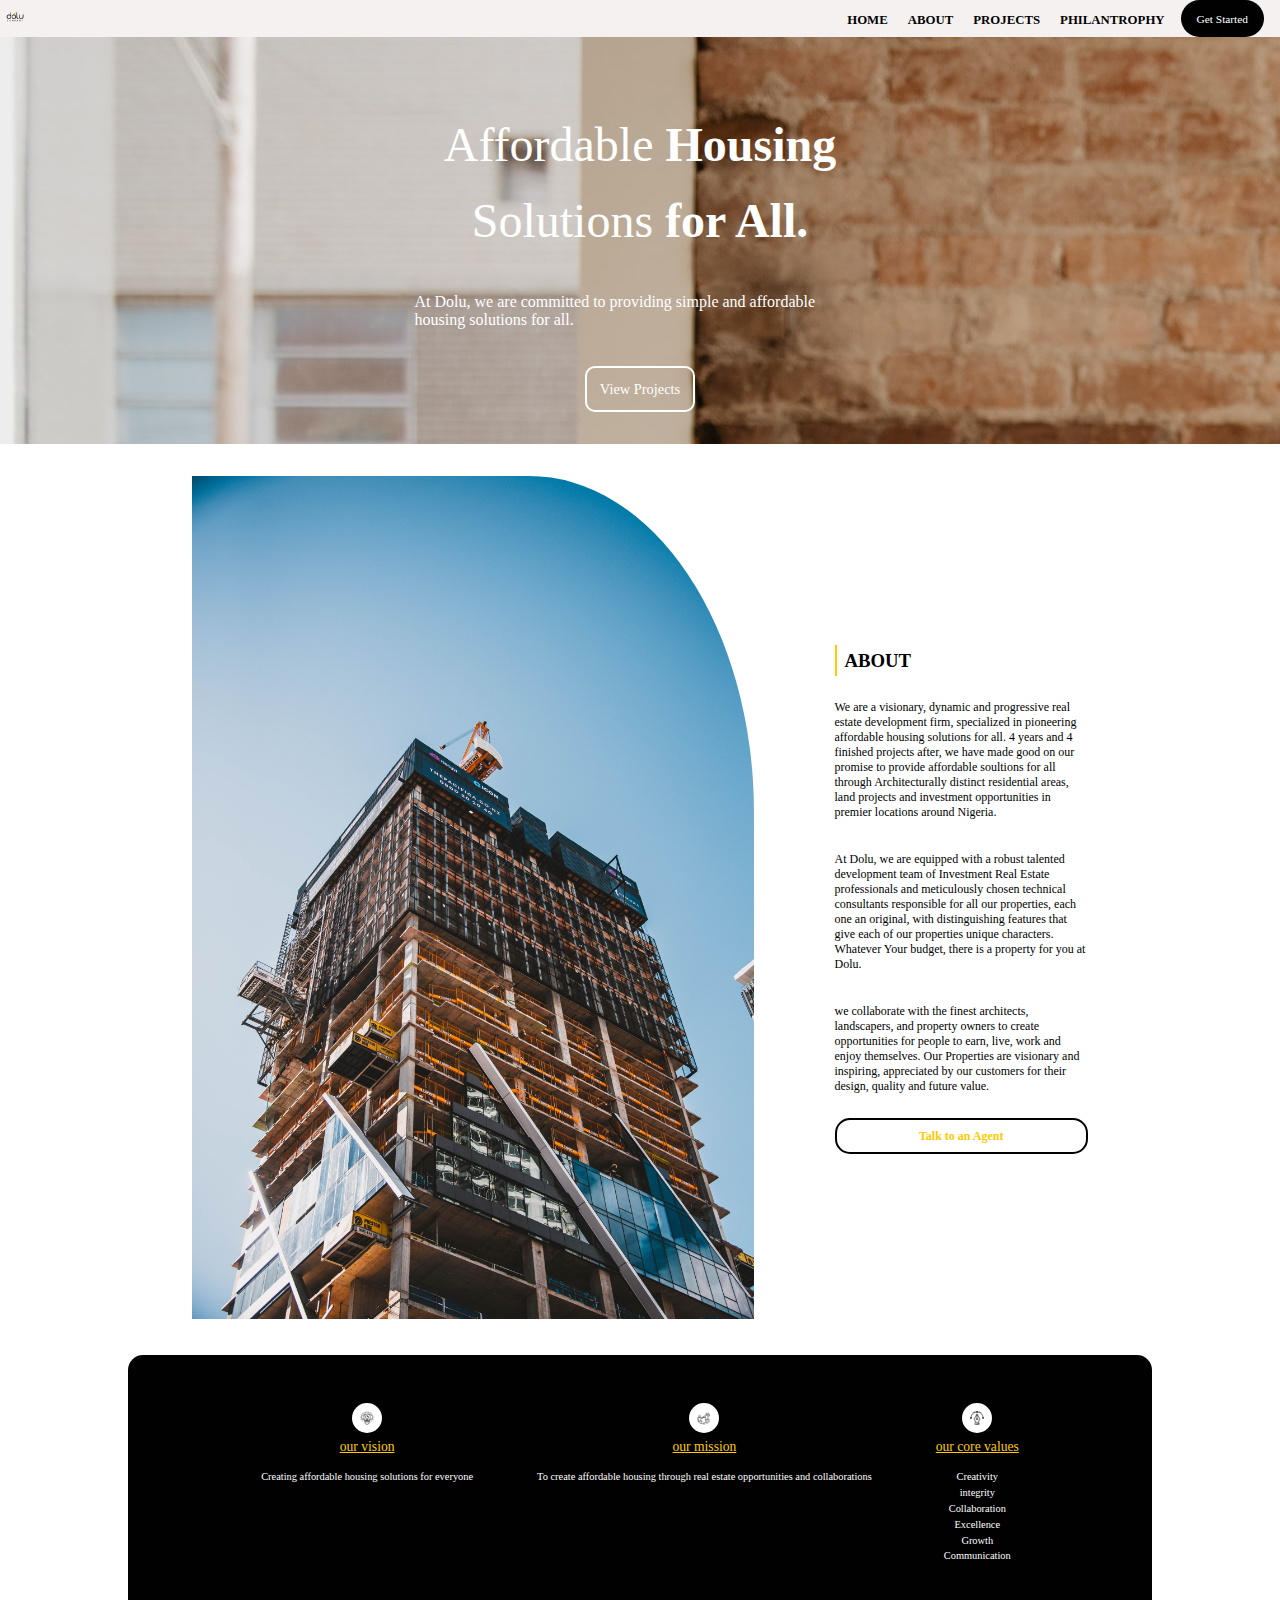
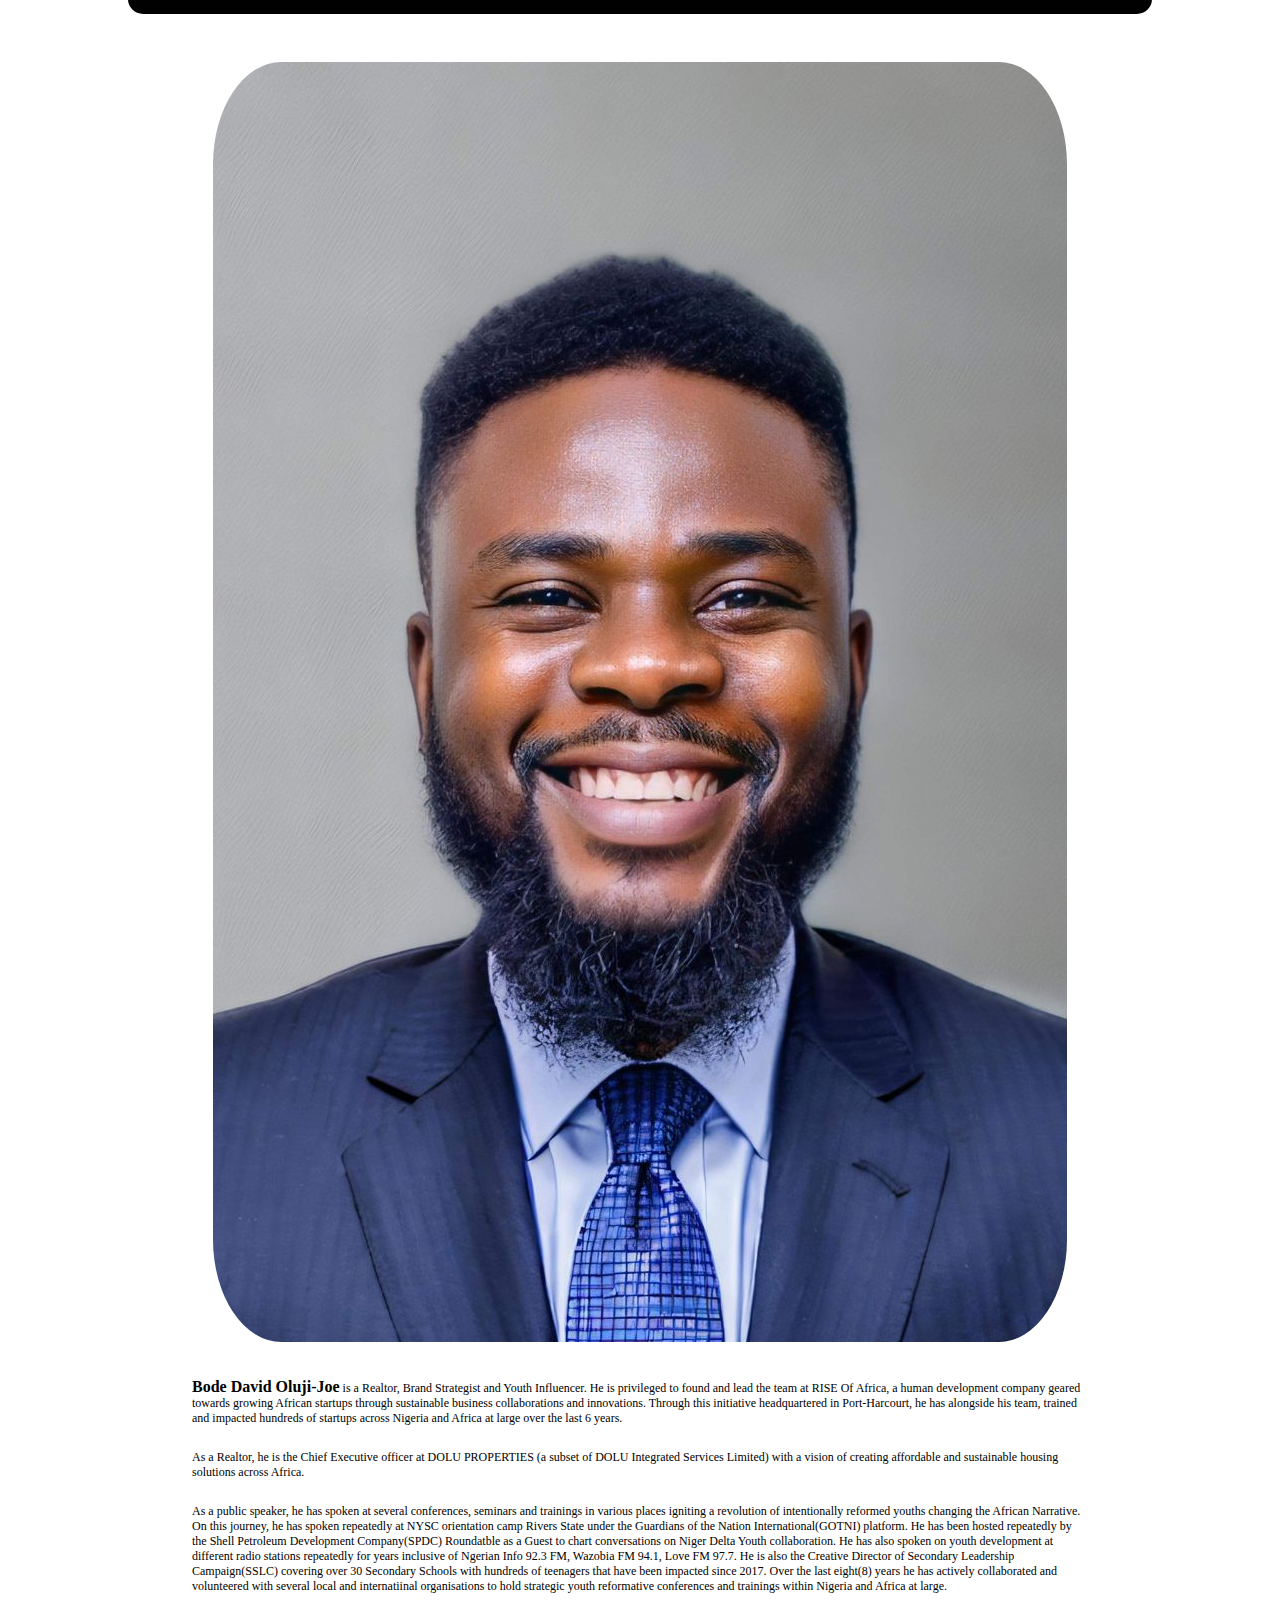
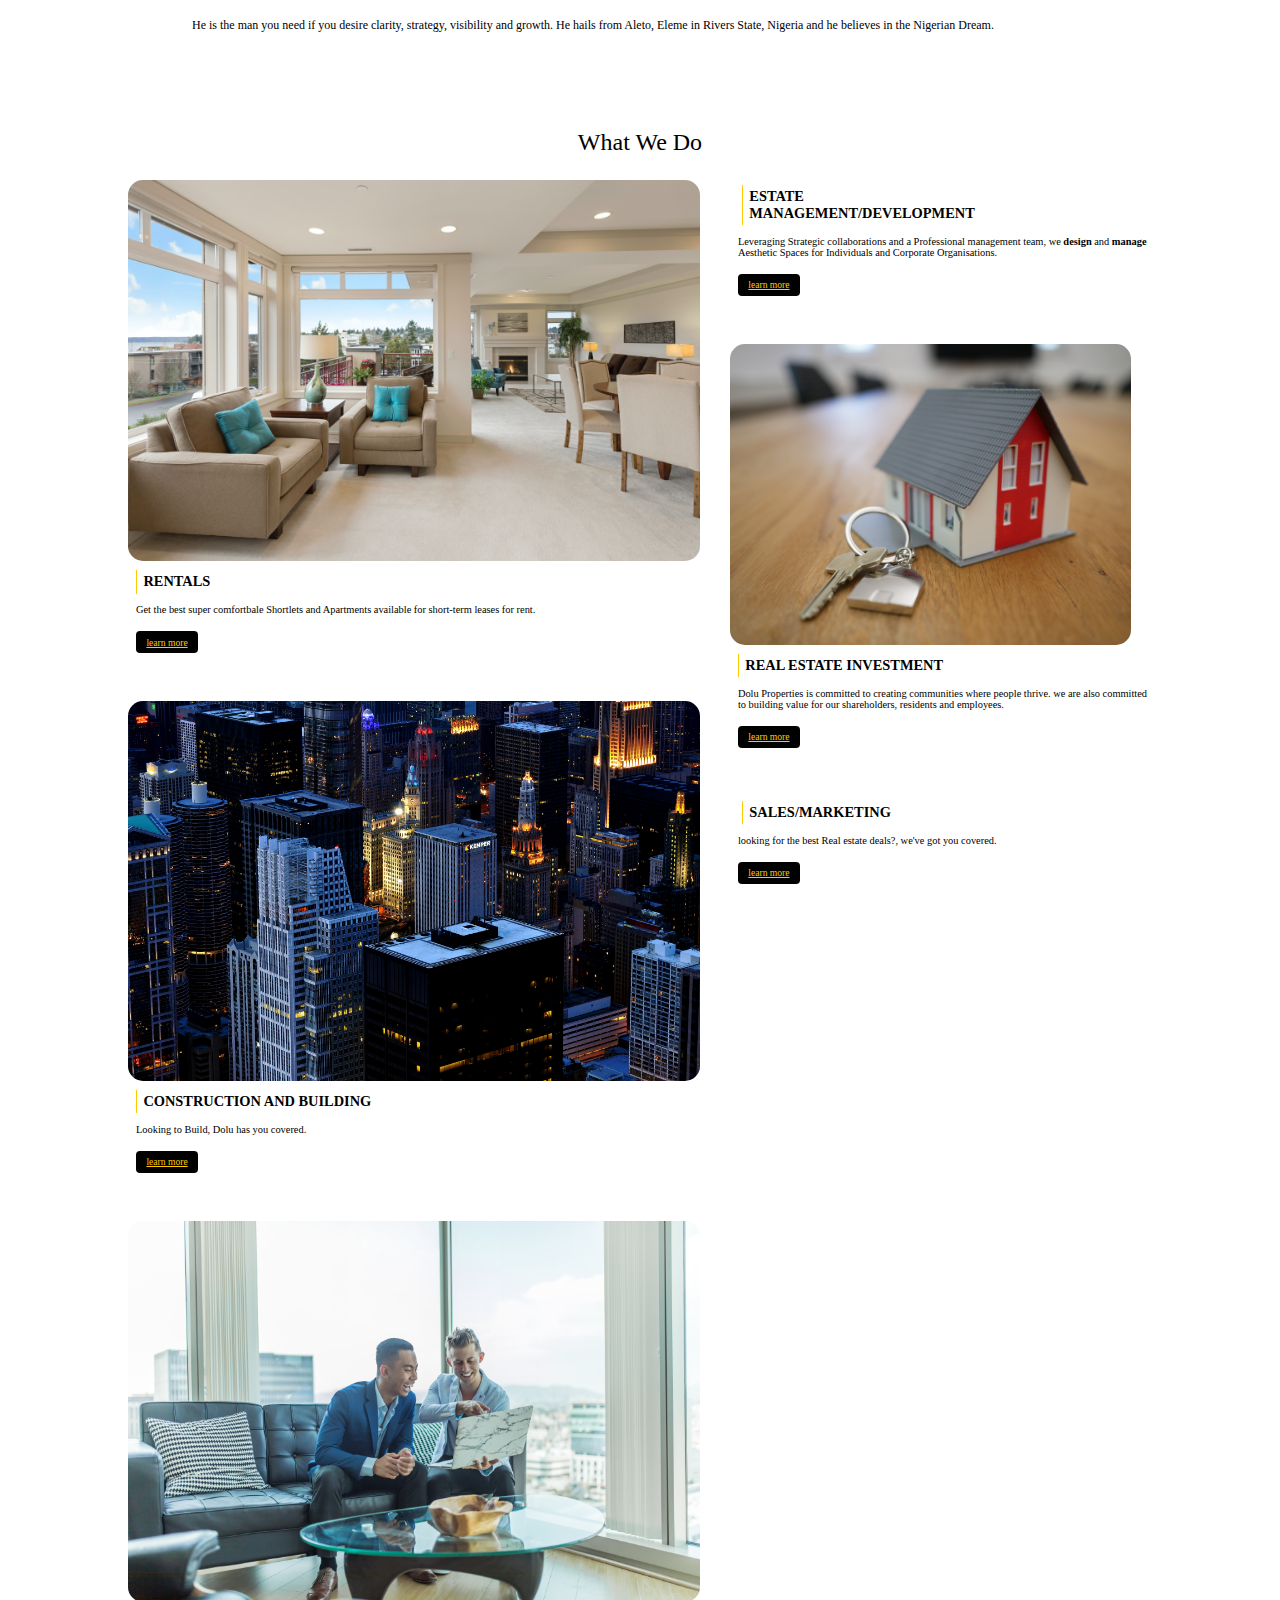
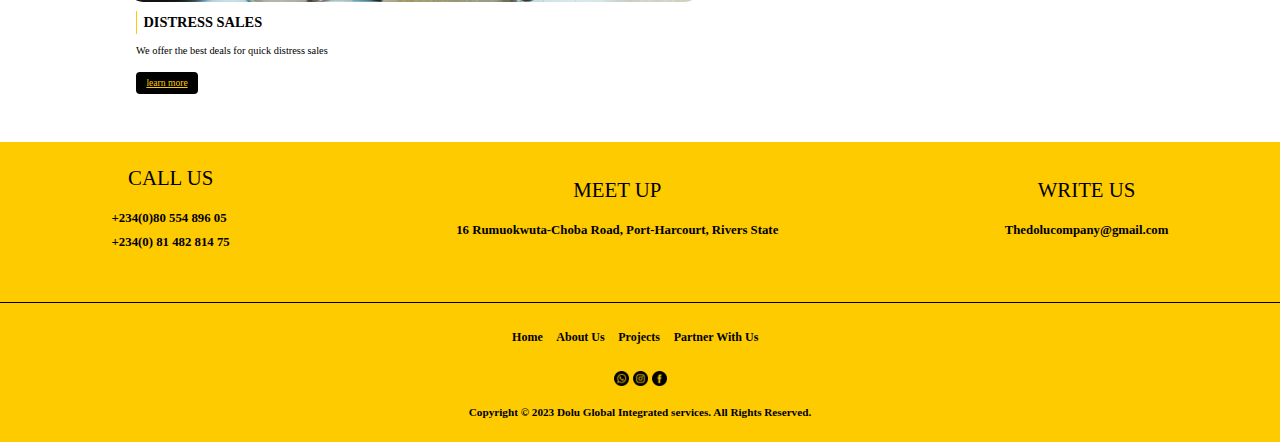
==== commit fea70783: "Add files via upload" ====
--- a/about.html
+++ b/about.html
@@ -16,7 +16,6 @@
 
     <main>
         <section class="rider">
-            <header>
            <div>
               <a href="index.html"><img src="dolu_logo-removebg.png" alt="dolu properties Logo"></a> 
            </div>
@@ -73,7 +72,7 @@
                   
                   <p class="text2">
                   At Dolu, we are equipped with a robust talented development team of Investment Real 
-                  Estate prfessionals and meticulously chosen technical consultants responsible for all 
+                  Estate professionals and meticulously chosen technical consultants responsible for all 
                   our properties, each one an original, with distinguishing features that give each of
                   our properties unique characters.
 
@@ -82,7 +81,7 @@
                   
                   <p class="text3">
                   we collaborate with the finest architects, landscapers, and property owners to create 
-                  opportunities for people to earn, live, workand enjoy themselves.
+                  opportunities for people to earn, live, work and enjoy themselves.
 
                   Our Properties are visionary and inspiring, appreciated by our customers for their design, 
                   quality and future value.</p>
@@ -123,7 +122,7 @@
         <div id="founder">
             <div>
                 <img src="Bode 1 (2).JPG" 
-                alt="Bode Oluji Joe, Lead Realtor at Dolu Properties">
+                alt="Bode Oluji Joe, CEO at Dolu Properties">
             </div>
 
             <div class="founder-story">
@@ -132,7 +131,7 @@
                      is a Realtor, Brand Strategist and Youth Influencer.
                     He is privileged to found and lead the team at 
                     RISE Of Africa, a human development company geared
-                    towards grwoing African startups through sustainable
+                    towards growing African startups through sustainable
                     business collaborations and innovations.
                     Through this initiative headquartered in Port-Harcourt,
                     he has alongside his team, trained and impacted hundreds
@@ -141,8 +140,9 @@
                     </p>
 
                     <p class="font2">
-                     As a Realtor, he leads the incredible team of real estate professionals 
-                     at DOLU PROPERTIES with a vision of creating affordable and sustainable
+                     As a Realtor, he is the Chief Executive officer at DOLU PROPERTIES
+                     (a subset of DOLU Integrated Services Limited) with a vision
+                      of creating affordable and sustainable
                      housing solutions across Africa.
                     </p>
 
--- a/about.css
+++ b/about.css
@@ -38,21 +38,21 @@
 
 }
 
-header div img{
-   width:100px;
+.rider div img{
+   width:30px;
 }
 .mobile-nav-toggle, .sr-only{
    display: none;
 }
 
-header{
+.rider{
   background: rgb(246, 241, 241);
    margin:0;
     display:flex;
     justify-content:space-between;
     align-items:center;
     cursor:pointer;
-    padding-bottom: 0;
+    padding-bottom: .35 rem;
 }
 nav{
    display: flex;
@@ -473,7 +473,7 @@
 /* styling for mobile first screen */
  @media screen and (max-width:600px){
 
-   header div img{
+   .rider div img{
       width:50px;
    }
    
